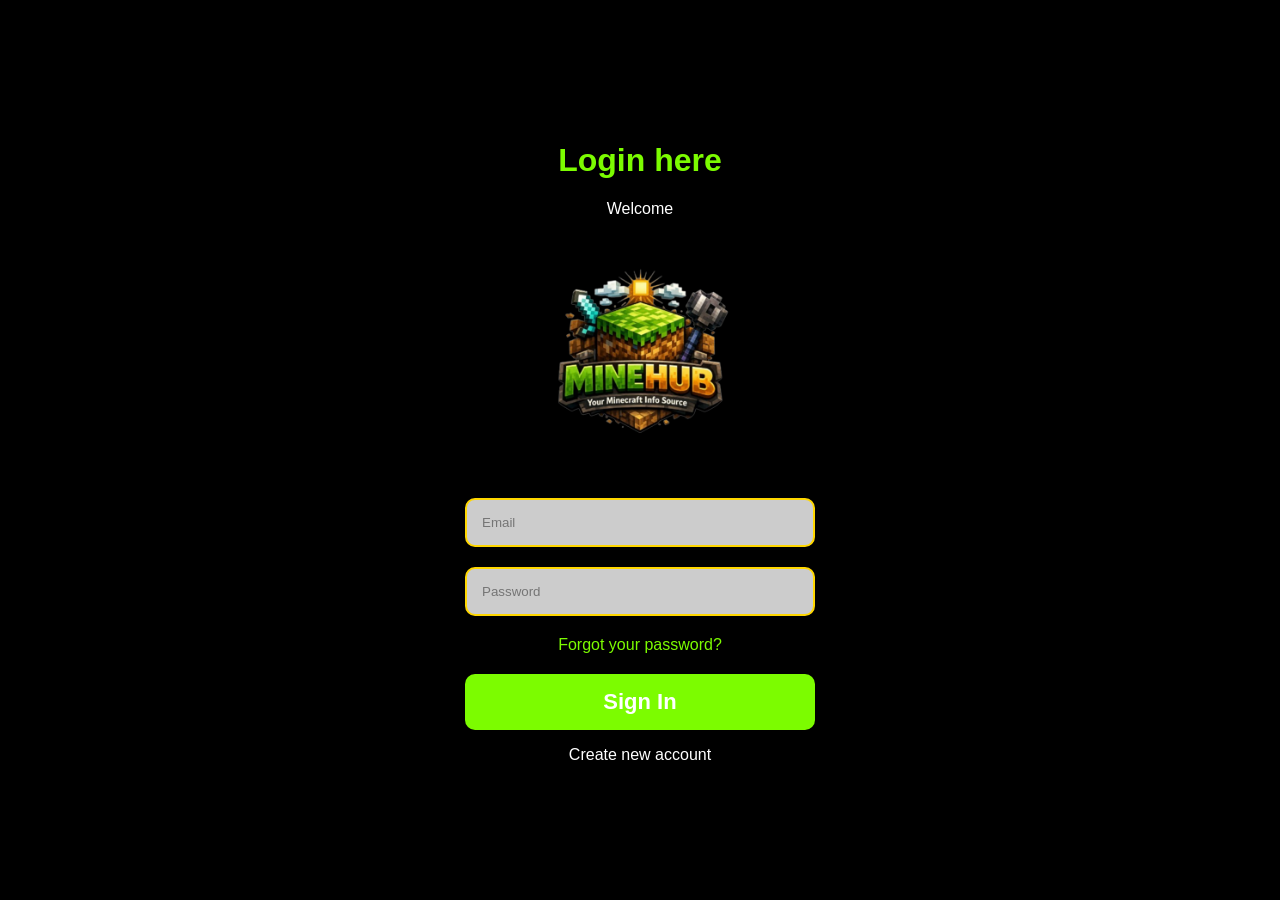
==== index.html @ a7726981 "Add files via upload" ====
<!DOCTYPE html>
<html lang="en">
<head>
<meta charset="UTF-8">
<meta name="viewport" content="width=device-width, initial-scale=1.0">
<title>MineHub Login</title>
<link rel="stylesheet" href="style.css">
</head>
<body>
<div class="login-container">
    <h1>Login here</h1>
    <p>Welcome</p>

    <img src="minehub-logo.png" alt="MineHub Logo" class="logo">

    <input type="text" id="email" placeholder="Email">
    <input type="password" id="password" placeholder="Password">

    <a href="#" class="forgot">Forgot your password?</a>

    <button onclick="login()">Sign In</button>

    <p class="create-account">Create new account</p>
    <p id="message"></p>
</div>

<script src="script.js"></script>
</body>
</html>
---- style.css ----
body{
margin:0;
background:black;
color:white;
font-family:Arial,sans-serif;
display:flex;
justify-content:center;
align-items:center;
min-height:100vh;
}
.login-container{width:350px;text-align:center;}
h1{color:#7CFC00;}
.logo{width:220px;margin:15px 0;}
input{
width:100%;
padding:15px;
margin:10px 0;
border:2px solid gold;
border-radius:10px;
background:#ccc;
box-sizing:border-box;
}
button{
width:100%;
padding:15px;
background:#7CFC00;
border:none;
border-radius:10px;
font-size:22px;
font-weight:bold;
color:white;
cursor:pointer;
}
.forgot{color:#7CFC00;text-decoration:none;display:block;margin:10px 0 20px;}
#create-account{margin-top:20px;}
#message{margin-top:15px;font-weight:bold;}
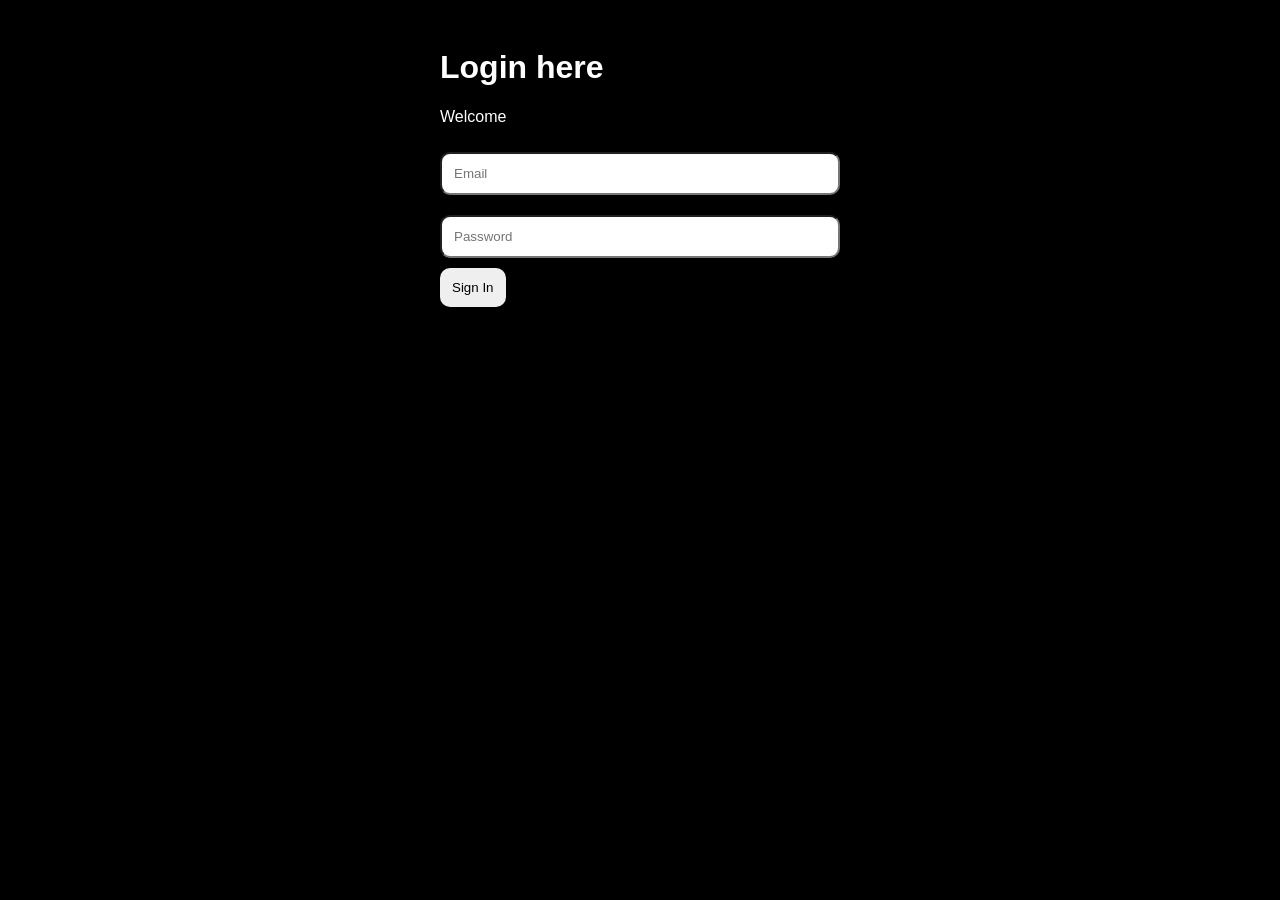
==== commit f09baa77: "Add files via upload" ====
--- a/index.html
+++ b/index.html
@@ -1,29 +1 @@
-<!DOCTYPE html>
-<html lang="en">
-<head>
-<meta charset="UTF-8">
-<meta name="viewport" content="width=device-width, initial-scale=1.0">
-<title>MineHub Login</title>
-<link rel="stylesheet" href="style.css">
-</head>
-<body>
-<div class="login-container">
-    <h1>Login here</h1>
-    <p>Welcome</p>
-
-    <img src="minehub-logo.png" alt="MineHub Logo" class="logo">
-
-    <input type="text" id="email" placeholder="Email">
-    <input type="password" id="password" placeholder="Password">
-
-    <a href="#" class="forgot">Forgot your password?</a>
-
-    <button onclick="login()">Sign In</button>
-
-    <p class="create-account">Create new account</p>
-    <p id="message"></p>
-</div>
-
-<script src="script.js"></script>
-</body>
-</html>+<!DOCTYPE html><html><head><meta charset='UTF-8'><meta name='viewport' content='width=device-width,initial-scale=1'><title>MineHub Login</title><link rel='stylesheet' href='style.css'></head><body><div class='login-container'><h1>Login here</h1><p>Welcome</p><input type='text' id='email' placeholder='Email'><input type='password' id='password' placeholder='Password'><button onclick='login()'>Sign In</button><p id='message'></p></div><script src='script.js'></script></body></html>
--- a/style.css
+++ b/style.css
@@ -1,36 +1 @@
-body{
-margin:0;
-background:black;
-color:white;
-font-family:Arial,sans-serif;
-display:flex;
-justify-content:center;
-align-items:center;
-min-height:100vh;
-}
-.login-container{width:350px;text-align:center;}
-h1{color:#7CFC00;}
-.logo{width:220px;margin:15px 0;}
-input{
-width:100%;
-padding:15px;
-margin:10px 0;
-border:2px solid gold;
-border-radius:10px;
-background:#ccc;
-box-sizing:border-box;
-}
-button{
-width:100%;
-padding:15px;
-background:#7CFC00;
-border:none;
-border-radius:10px;
-font-size:22px;
-font-weight:bold;
-color:white;
-cursor:pointer;
-}
-.forgot{color:#7CFC00;text-decoration:none;display:block;margin:10px 0 20px;}
-#create-account{margin-top:20px;}
-#message{margin-top:15px;font-weight:bold;}
+body{background:#000;color:#fff;font-family:Arial,sans-serif;padding:20px}.login-container,.dashboard{max-width:400px;margin:auto}input{width:100%;padding:12px;margin:10px 0;border-radius:10px;box-sizing:border-box}button{padding:12px;border:none;border-radius:10px;cursor:pointer}.servers{display:flex;gap:10px;margin:20px 0}.servers button{flex:1;background:#666;color:#fff}.start-btn{width:100%;background:#7ac700;color:#fff;font-size:24px}
